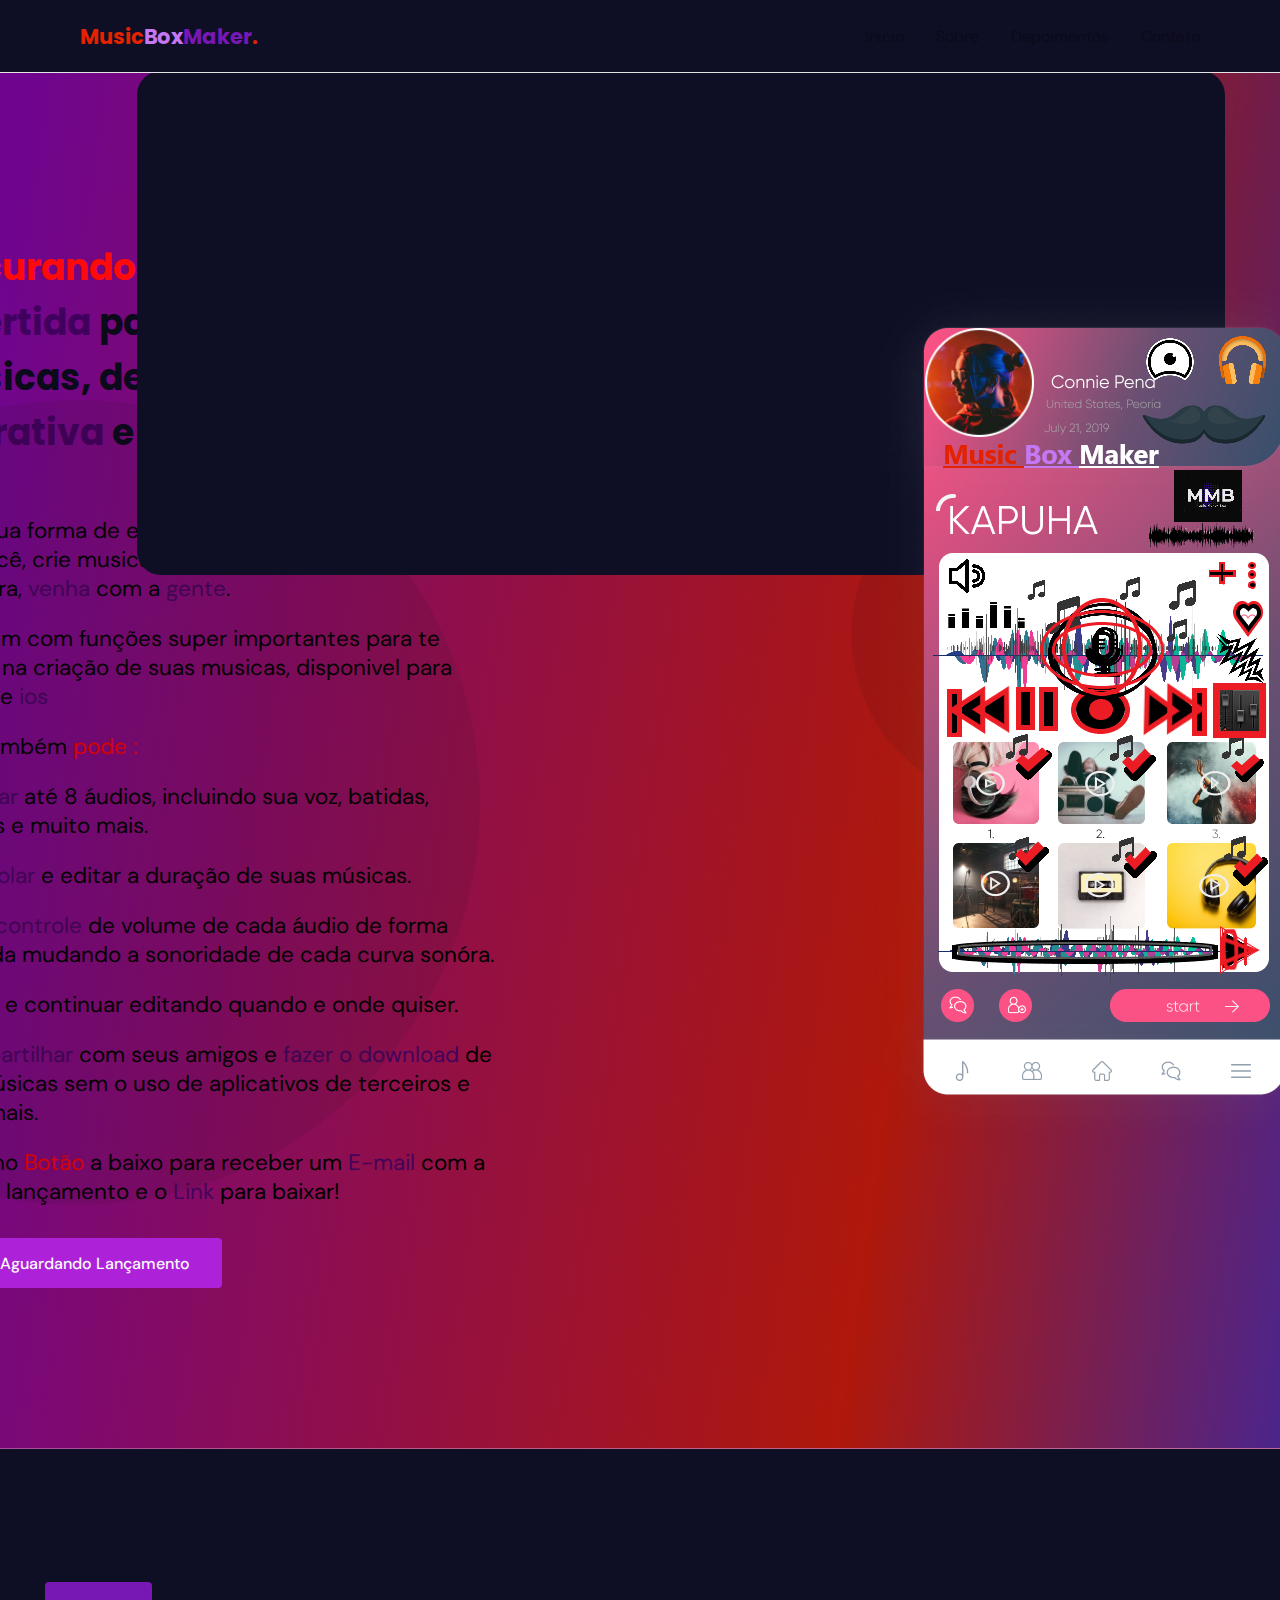
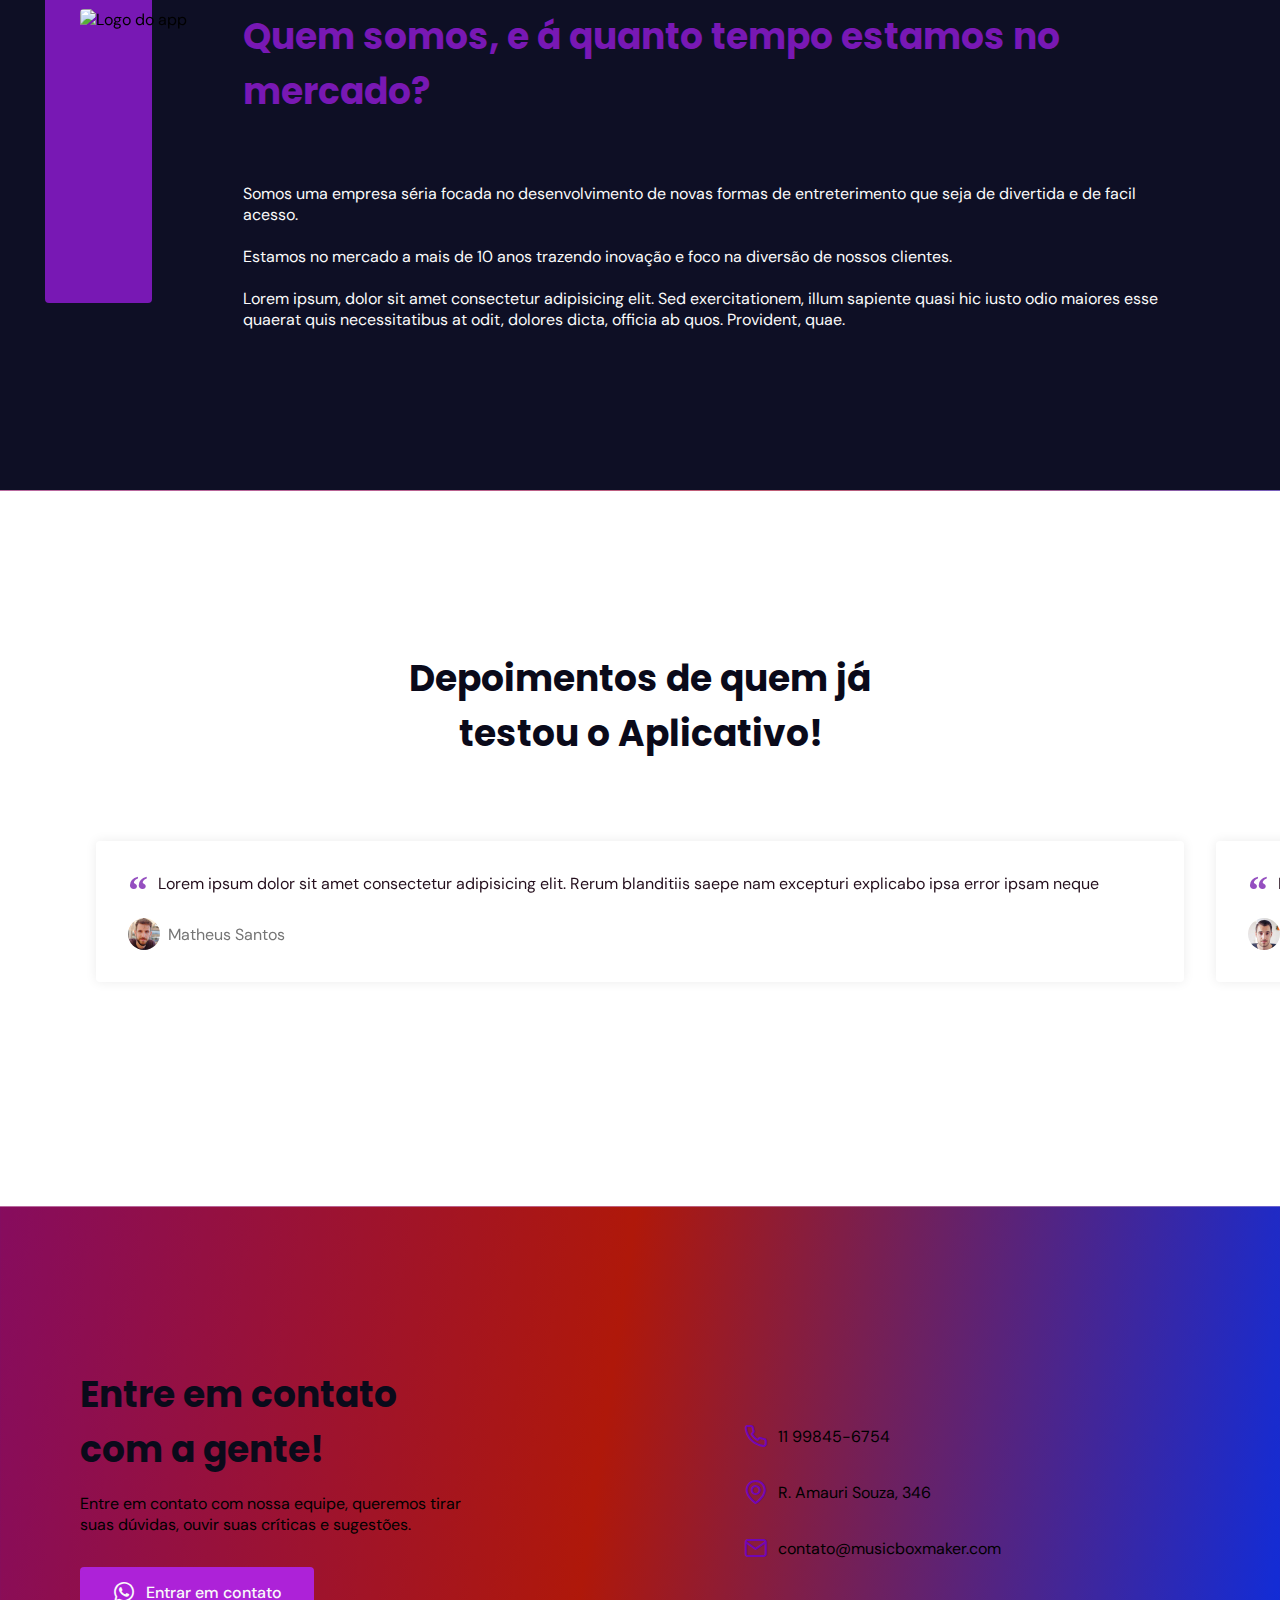
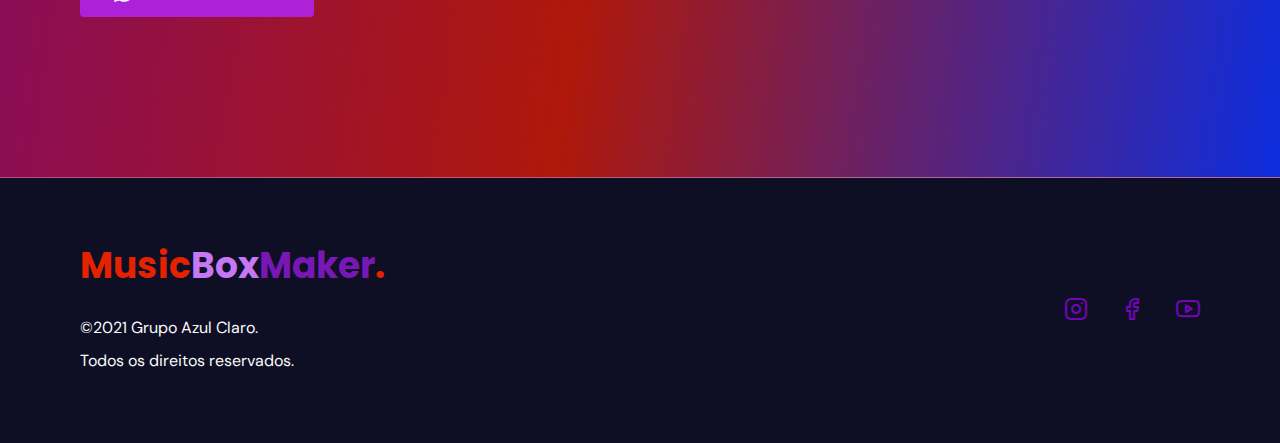
==== index.html @ badebbf8 "Update and rename trabalho.html to index.html" ====
<!DOCTYPE html>
<html lang="pt-BR">
  <head>
    <!-- Page info -->
    <meta charset="UTF-8" />
    <meta name="viewport" content="width=device-width, initial-scale=1.0" />
    <title>Trabalho de Gestão de Projetos</title>

    <!-- Icones -->
    <link rel="stylesheet" href="assets/fonts/style.css" />

    <!-- Swiper -->
    <link
      rel="stylesheet"
      href="https://unpkg.com/swiper/swiper-bundle.min.css"
    />

    <!-- Styles -->
    <link rel="stylesheet" href="trabalho.css" />

    <!-- Fonts -->
    <link rel="preconnect" href="https://fonts.gstatic.com" />
    <link
      href="https://fonts.googleapis.com/css2?family=DM+Sans:wght@400;500;700&family=Poppins:wght@400;500;700&display=swap"
      rel="stylesheet"
    />
  </head>
  <body>
    <header id="header">
      <nav class="container">
        <a class="logo" href="#"
          >Music<span1>Box</span1><span2>Maker</span2>.</a
        >
        <!-- Menu -->
        <div class="menu">
          <ul class="grid">
            <li>
              <a class="title" href="#home">Início</a>
            </li>
            <li>
              <a class="title" href="#about">Sobre</a>
            </li>
            <li>
              <a class="title" href="#testimonials">Depoimentos</a>
            </li>
            <li>
              <a class="title" href="#contact">Contato</a>
            </li>
          </ul>
        </div>
        <!-- /menu -->
        <div class="toggle icon-menu"></div>
        <div class="toggle icon-close"></div>
      </nav>
    </header>

    <div class="ball top"></div>
    <div class="ball top2"></div>
    <div class="ball top3"></div>
    <div class="ball bottom"></div>
    <div class="ball bottom2"></div>
    <div class="ball bottom3"></div>
  </div>

    <main>
      <!-- Home -->
      <section class="section" id="home">
        <div class="container grid">
          <div class="image">
            <img src="assets/fonts/App 2.png" alt="" />
          </div>
          <div class="text">
            <h2 class="title">
              <span>Procurando</span> uma <span1>Forma</span1> mais <span1>Divertida</span1> para você criar suas músicas, de maneira <span1>Interativa</span1> e sem <span>complicação</span><span1>?</span1>
            </h2>
            <p>
              <span>Mude</span> sua forma de entender a música, deixa ela falar com você,
              crie musicas á sua maneira, personalize,se descubra, <span1>venha</span1> com a
              <span1>gente</span1>.
            </p>
            <br />
            <p>
             <span1>MMB</span1> vem com funções super importantes para te facilitar na criação de suas musicas, disponivel para <span1>Andoid</span1> e <span1>ios</span1>
            </p>
            <br />
            <p>
              <span>Você</span> também <span>pode :</span>
            </p>
            <br>
            <p>
              <span1>- Colocar</span1> até 8 áudios, incluindo sua voz, batidas, musicas e muito mais.
            </p>
            <br>
            <p>
              <span1>- Controlar</span1>  e editar a duração de suas músicas.
            </p>
            <br>
            <p>
              <span1>- Ter o controle</span1> de volume de cada áudio de forma separada mudando a sonoridade de cada curva sonóra.
            </p>
            <br>
            <p>
              <span1>- Salvar</span1> e continuar editando quando e onde quiser.
            </p>
            <br>
            <p>
              <span1>- Compartilhar</span1> com seus amigos e <span1>fazer o download</span1> de suas músicas sem o uso de aplicativos de terceiros e muito mais.
            </p>
            <br>
            <p>
              Clique no <span>Botão</span> a baixo para receber um <span1>E-mail</span1> com a data de lançamento e o <span1>Link</span1> para baixar!
            </p>
            <a class="button" href="#">Aguardando Lançamento</a>
          </div>
        </div>
      </section>

      <div class="divider-1"></div>

      <!-- About -->
      <section class="section" id="about">
        <div class="container grid">
          <div class="image">
            <img
              src="https://media.discordapp.net/attachments/875173749522071585/898003511164424243/unknown.png"
              alt="Logo do app"
            />
          </div>
          <div class="text">
            <h2 class="title">
              Quem somos, e á quanto tempo estamos no mercado?
            </h2>
            <p>
              Somos uma empresa séria focada no desenvolvimento de novas formas
              de entreterimento que seja de divertida e de facil acesso.
            </p>
            <br />
            <p>
              Estamos no mercado a mais de 10 anos trazendo inovação e foco na
              diversão de nossos clientes.
            </p>
            <br />
            <p>
              Lorem ipsum, dolor sit amet consectetur adipisicing elit. Sed
              exercitationem, illum sapiente quasi hic iusto odio maiores esse
              quaerat quis necessitatibus at odit, dolores dicta, officia ab
              quos. Provident, quae.
            </p>
          </div>
        </div>
      </section>

      <div class="divider-2"></div>

      <!-- Testimonials -->
      <section class="section" id="testimonials">
        <div class="container">
          <header>
            <h2 class="title">Depoimentos de quem já testou o Aplicativo!</h2>
          </header>
          <div class="testimonials swiper-container">
            <div class="swiper-wrapper">
              <div class="testimonial swiper-slide">
                <blockquote>
                  <p>
                    <span>&ldquo;</span>
                    Lorem ipsum dolor sit amet consectetur adipisicing elit.
                    Rerum blanditiis saepe nam excepturi explicabo ipsa error
                    ipsam neque
                  </p>
                  <cite>
                    <img
                      src="assets/fotos/32.jpg"
                      alt="Foto de Matheus Santos"
                    />
                    Matheus Santos
                  </cite>
                </blockquote>
              </div>

              <div class="testimonial swiper-slide">
                <blockquote>
                  <p>
                    <span>&ldquo;</span>
                    Lorem ipsum dolor sit amet consectetur adipisicing elit.
                    Rerum blanditiis saepe nam excepturi explicabo ipsa error
                    ipsam neque
                  </p>
                  <cite>
                    <img src="assets/fotos/46.jpg" alt="Foto de Gabriel Dias" />
                    Gabriel Dias
                  </cite>
                </blockquote>
              </div>

              <div class="testimonial swiper-slide">
                <blockquote>
                  <p>
                    <span>&ldquo;</span>
                    Lorem ipsum dolor sit amet consectetur adipisicing elit.
                    Rerum blanditiis saepe nam excepturi explicabo ipsa error
                    ipsam neque
                  </p>
                  <cite>
                    <img src="assets/fotos/47.jpg" alt="Fotos de Danilo Reis" />
                    Danilo Reis
                  </cite>
                </blockquote>
              </div>
            </div>

            <!-- If we need pagination -->
            <div class="swiper-pagination"></div>
          </div>
        </div>
      </section>

      <div class="divider-2"></div>

      <!-- Contact -->
      <section class="section" id="contact">
        <div class="container grid">
          <div class="text">
            <h2 class="title">Entre em contato com a gente!</h2>
            <p>
              Entre em contato com nossa equipe, queremos tirar suas dúvidas,
              ouvir suas críticas e sugestões.
            </p>
            <a
              href="https://api.whatsapp.com/send?phone=+5518997202788&text=Oi! Gostaria de agendar um horário"
              class="button"
              target="_blank"
              ><i class="icon-whatsapp"></i> Entrar em contato</a
            >
          </div>

          <div class="links">
            <ul class="grid">
              <li><i class="icon-phone"></i> 11 99845-6754</li>
              <li><i class="icon-map-pin"></i> R. Amauri Souza, 346</li>
              <li><i class="icon-mail"></i> contato@musicboxmaker.com</li>
            </ul>
          </div>
        </div>
      </section>

      <div class="divider-1"></div>
    </main>

    <footer class="section">
      <div class="container grid">
        <div class="brand">
          <a class="logo logo-alt" href="#home"
            >Music<span1>Box</span1><span2>Maker</span2>.</a
          >
          <p>©2021 Grupo Azul Claro.</p>
          <p>Todos os direitos reservados.</p>
        </div>

        <div class="social grid">
          <a href="https://www.instagram.com/" target="_blank">
            <i class="icon-instagram"></i
          ></a>
          <a href="https://www.facebook.com/" target="_blank">
            <i class="icon-facebook"></i
          ></a>
          <a href="https://www.youtube.com/" target="_blank">
            <i class="icon-youtube"></i
          ></a>
        </div>
      </div>
    </footer>

    <a href="#home" class="back-to-top"><i class="icon-arrow-up"></i></a>

    <!-- swiper -->
    <script src="https://unpkg.com/swiper/swiper-bundle.min.js"></script>

    <!-- scrollreveal -->
    <script src="https://unpkg.com/scrollreveal"></script>

    <!-- main.js -->
    <script src="Trabalho.js"></script>
  </body>
</html>
---- assets/fonts/style.css ----
@font-face {
  font-family: 'icomoon';
  src:  url('fonts/icomoon.eot?vxvrhn');
  src:  url('fonts/icomoon.eot?vxvrhn#iefix') format('embedded-opentype'),
    url('fonts/icomoon.ttf?vxvrhn') format('truetype'),
    url('fonts/icomoon.woff?vxvrhn') format('woff'),
    url('fonts/icomoon.svg?vxvrhn#icomoon') format('svg');
  font-weight: normal;
  font-style: normal;
  font-display: block;
}

[class^="icon-"], [class*=" icon-"] {
  /* use !important to prevent issues with browser extensions that change fonts */
  font-family: 'icomoon' !important;
  speak: never;
  font-style: normal;
  font-weight: normal;
  font-variant: normal;
  text-transform: none;
  line-height: 1;

  /* Better Font Rendering =========== */
  -webkit-font-smoothing: antialiased;
  -moz-osx-font-smoothing: grayscale;
}

.icon-facebook1:before {
  content: "\e91a";
}
.icon-facebook2:before {
  content: "\e91b";
}
.icon-man-hair:before {
  content: "\e915";
}
.icon-man-hair2:before {
  content: "\e916";
}
.icon-man-hair3:before {
  content: "\e917";
}
.icon-penteado:before {
  content: "\e918";
}
.icon-bigode:before {
  content: "\e900";
}
.icon-pente:before {
  content: "\e901";
}
.icon-navalha:before {
  content: "\e902";
}
.icon-barbeador:before {
  content: "\e903";
}
.icon-secador-de-cabelo:before {
  content: "\e904";
}
.icon-cadeira:before {
  content: "\e905";
}
.icon-penteado1:before {
  content: "\e906";
}
.icon-creme-_1:before {
  content: "\e907";
}
.icon-creme1:before {
  content: "\e908";
}
.icon-arrow-up:before {
  content: "\e919";
}
.icon-phone:before {
  content: "\e909";
}
.icon-close:before {
  content: "\e90a";
}
.icon-cosmetic:before {
  content: "\e90b";
}
.icon-facebook:before {
  content: "\e90c";
}
.icon-instagram:before {
  content: "\e90d";
}
.icon-mail:before {
  content: "\e90e";
}
.icon-map-pin:before {
  content: "\e90f";
}
.icon-menu:before {
  content: "\e910";
}
.icon-trim:before {
  content: "\e911";
}
.icon-whatsapp:before {
  content: "\e912";
}
.icon-woman-hair:before {
  content: "\e913";
}
.icon-youtube:before {
  content: "\e914";
}
---- trabalho.css ----
/*=== RESET ===*/
* {
  margin: 0;
  padding: 0;
  box-sizing: border-box;
}

ul {
  list-style: none;
}

a {
  text-decoration: none;
}

img {
  width: 100%;
  height: auto;
}

/*=== VARIABLES ===*/
:root {
  --header-height: 4.5rem;

  /* colors */
  --hue: 320;
  /* HSL color mode */
  --base-color: hsl(var(--hue) 36% 57%);
  --base-color-second: hsl(var(--hue) 65% 88%);
  --base-color-alt: hsl(var(--hue) 57% 53%);
  --title-color: hsl(var(--hue) 41% 10%);
  --text-color: hsl(0 0% 46%);
  --text-color-light: hsl(0 0% 98%);
  --body-color: hsl(0 0% 98%);
  --base-color-nex: rgb(198, 119, 243);
  --base-color-new: rgb(149, 79, 192);
  --base-color-new2: rgb(138, 59, 187);
  --base-color-coffe: rgb(113, 6, 180);
  --base-color-coffe2: rgb(120, 24, 180);

  /*=== Fonts ===*/
  --title-font-size: 1.875rem;
  --subtitle-font-size: 1rem;

  --title-font: 'Poppins', sans-serif;
  --body-font: 'DM Sans', sans-serif;
}

/*=== BASE ===*/
html {
  scroll-behavior: smooth;
}

body {
  font: 400 1rem var(--body-font);
  background: linear-gradient(
      278.31deg,
      #042ee9 0.03%,
      #af180a 42.25%,
      #6f058f 97.82%
    ),
    linear-gradient(0deg, #ffffff, #ffffff);
  -webkit-font-smoothing: antialiased;
}

.title {
  font: 700 var(--title-font-size) var(--title-font);
  color: rgb(10, 10, 26);
  -webkit-font-smoothing: auto;
}

.button {
  background-color: rgb(173, 34, 216);
  color: var(--text-color-light);
  height: 3.5rem;
  display: inline-flex;

  align-items: center;
  padding: 0 2rem;
  border-radius: 0.25rem;
  font: 500 1rem var(--body-font);
  transition: background 0.3s;
}

.button:hover {
  background: var(--base-color-nex);
}

.divider-1 {
  height: 1px;
  background: linear-gradient(
    270deg,
    hsla(var(--hue), 36%, 57%, 1),
    hsla(var(--hue), 65%, 88%, 0.34)
  );
}

.divider-2 {
  height: 1px;
  background: linear-gradient(
    270deg,
    hsla(var(--hue), 65%, 88%, 0.34),
    hsla(var(--hue), 36%, 57%, 1)
  );
}

/*=== LAYOUT ===*/
.container {
  margin-left: 1.5rem;
  margin-right: 1.5rem;
}

.grid {
  display: grid;
  gap: 2rem;
}

.section {
  padding: calc(5rem + var(--header-height)) 0;
}

.section .title {
  margin-bottom: 1rem;
}

.section .subtitle {
  font-size: var(--subtitle-font-size);
}

.section header {
  margin-bottom: 4rem;
}

.section header strong {
  color: var(--base-color);
}

#header {
  border-bottom: 1px solid #e4e4e4;
  margin-bottom: 2rem;
  display: flex;

  position: fixed;
  top: 0;
  left: 0;
  z-index: 100;
  background-color: rgb(14, 15, 37);
  width: 100%;
}

#header.scroll {
  background: rgb(14, 15, 37);
  color: var(--text-color-light);
  box-shadow: 0px 1px 12px rgba(0, 0, 0, 0.45);
}

#header.scroll .title {
  color: rgb(235, 228, 240);
}

#header.scroll a:hover {
  color: var(--base-color-coffe2);
}

#header.scroll .active {
  color: var(--base-color-coffe2);
}

#header.scroll .logo span2 {
  color: white;
}

#header.scroll .icon-menu {
  color: white;
}

/*=== LOGO ===*/
.logo {
  font: 700 1.31rem var(--title-font);
  color: rgb(228, 34, 0);
}

.logo span1 {
  color: var(--base-color-nex);
}

.logo span2 {
  color: var(--base-color-coffe2);
}

.logo-alt span2 {
  color: var(--base-color-coffe2);
}

/*=== NAVIGATION ===*/
nav {
  height: var(--header-height);
  display: flex;
  align-items: center;
  justify-content: space-between;
  width: 100%;
}

nav ul li {
  text-align: center;
}

nav ul li a {
  transition: color 0.2s;
  position: relative;
}

nav ul li a:hover,
nav ul li a.active {
  color: var(--base-color-coffe2);
}

nav ul li a::after {
  content: '';
  width: 0%;
  height: 2px;
  background: var(--base-color-coffe2);

  position: absolute;
  left: 0;
  bottom: -1.5rem;

  transition: width 0.2s;
}

nav ul li a:hover::after,
nav ul li a.active::after {
  width: 100%;
}

nav .menu {
  opacity: 0;
  visibility: hidden;
  top: -20rem;
  transition: 0.2s;
}

nav .menu ul {
  display: none;
}

/*=== MOSTRAR MENU ==*/
nav.show .menu {
  opacity: 1;
  visibility: visible;

  background: var(--body-color);

  height: 100vh;
  width: 100vw;

  position: fixed;
  top: 0;
  left: 0;

  display: grid;
  place-content: center;
}

nav.show .menu ul {
  display: grid;
}

nav.show ul.grid {
  gap: 4rem;
}

/*=== Toggle menu ===*/
.toggle {
  color: var(--base-color-coffe2);
  font-size: 1.5rem;
  cursor: pointer;
}

nav .icon-close {
  visibility: hidden;
  opacity: 0;

  position: absolute;
  top: -1.5rem;
  right: 1.5rem;

  transition: 0.2s;
}

nav.show div.icon-close {
  visibility: visible;
  opacity: 1;
  top: 1.5rem;
}

/*=== HOME ===*/

#home .container {
  margin: 0;
}

#home .image {
  top: -14%;
  text-align: center;

  border-radius: 1.5rem;
}

#home .image::before {
  content: '';
  width: 100%;
  height: 74%;
  width: 85%;
  background: rgb(14, 15, 37);
  position: absolute;
  top: -2.8%;
  left: 10.7%;
  z-index: 0;
}

#home .image img {
  width: 100%;
  position: relative;
  right: 2.93rem;
  margin-bottom: 3rem;
}

#home .image img,
#home .image::before {
  border-radius: 1.5rem;

  margin-top: 6rem;
}

#home .title {
  margin-top: -5rem;
  margin-bottom: 4rem;
  text-align: left;
}

#home .text {
  font-size: 1.4rem;
  margin-left: 1.5rem;
  margin-right: 1.5rem;
}

#home .text h1 {
  margin-bottom: 3rem;
}

#home .text p {
  color: black;
  text-align: left;

  margin-top: -0.5rem;
}

#home a {
  margin-top: 2rem;
  text-align: center;
}

#home .text span {
  color: rgb(230, 0, 0);
}

#home .text p span1 {
  color: rgb(66, 4, 90);
}

#home .title span {
  color: rgb(255, 10, 10);
}

#home .title span1 {
  color: #40005d;
}

/*=== ABOUT ===*/
#about {
  background: rgb(14, 15, 37);
}

#about .container {
  margin: 0;
}

#about .image {
  position: relative;
}

#about .image::before {
  content: '';
  height: 100%;
  width: 100%;
  background: var(--base-color-coffe2);
  position: absolute;
  top: -8.3%;
  left: -33%;
  z-index: 0;
}

#about .image img {
  position: relative;
}

#about .image img,
#about .image::before {
  border-radius: 0.25rem;
}

#about .title {
  color: var(--base-color-coffe2);
  margin-bottom: 4rem;
}

#about .text {
  margin-left: 1.5rem;
  margin-right: 1.5rem;
  color: var(--text-color-light);
}

/*=== TESTIMONIALS ===*/
#testimonials {
  background: white;
}

#testimonials .container {
  margin-left: 0;
  margin-right: 0;
}

#testimonials header {
  margin-left: 1.5rem;
  margin-right: 1.5rem;
  margin-bottom: 0;
}

#testimonials blockquote {
  padding: 2rem;
  box-shadow: 0px 0px 12px rgba(0, 0, 0, 0.08);
  border-radius: 0.25rem;
}

#testimonials blockquote p {
  position: relative;
  text-indent: 1.875rem;
  margin-bottom: 1.5rem;
  color: var(--title-color);
}

#testimonials blockquote p span {
  font: 700 2.5rem serif;
  position: absolute;
  top: -0.375rem;
  left: -1.875rem;
  color: var(--base-color-new);
}

#testimonials cite {
  color: var(--text-color);
  display: flex;
  align-items: center;
  font-style: normal;
}

#testimonials cite img {
  width: 2rem;
  height: 2rem;
  object-fit: cover;
  clip-path: circle();
  margin-right: 0.5rem;
}

/*=== Create ball ===*/
.ball {
  width: 21.2rem;
  height: 21.2rem;
  background: var(--title-color);
  clip-path: circle();
  opacity: 0.1;

  position: fixed;
}

.ball.top {
  top: -40rem;
  width: 63.3rem;
  right: -35rem;
  height: 63.3rem;
}

.ball.top2 {
  top: -20rem;
  width: 63.3rem;
  right: 120rem;
  height: 63.3rem;
}

.ball.top3 {
  top: 25rem;
  width: 50.3rem;
  right: 50rem;
  height: 50.3rem;
}

.ball.bottom {
  bottom: 6rem;
  right: 5.6rem;
}

.ball.bottom2 {
  bottom: -15rem;
  right: 130.6rem;
}

.ball.bottom3 {
  bottom: 45rem;
  right: 80.6rem;
}

/*=== SWIPER ===*/
.swiper-slide {
  height: auto;
  padding: 4rem 1rem;
}

.swiper-pagination-bullet {
  width: 0.75rem;
  height: 0.75rem;
}

.swiper-pagination-bullet-active {
  background: var(--base-color);
}

/*====  CONTACT ============================ */
#contact .grid {
  gap: 4rem;
}

#contact .text p {
  margin-bottom: 2rem;
}

#contact .button i,
#contact ul li i {
  font-size: 1.5rem;
  margin-right: 0.625rem;
}

#contact ul.grid {
  gap: 2rem;
}

#contact ul li {
  display: flex;
  align-items: center;
}

#contact ul li i {
  color: var(--base-color-coffe);
}

/*====  FOOTER ============================ */
footer {
  background: rgb(14, 15, 37);
}

footer.section {
  padding: 4rem 0;
}

footer .logo {
  display: inline-block;
  margin-bottom: 1.5rem;
}

footer .brand p {
  color: var(--text-color-light);
  margin-bottom: 0.75rem;
}

footer i {
  font-size: 1.5rem;
  color: var(--base-color-coffe);
}

footer .social {
  grid-auto-flow: column;
  width: fit-content;
}

footer .social a {
  transition: 0.3s;
  display: inline-block;
}

footer .social a:hover {
  transform: translateY(-10px);
}

/*=== Back to Top ===*/
.back-to-top {
  background: var(--base-color-new);
  color: rgb(14, 15, 37);

  position: fixed;
  right: 1rem;
  bottom: 1rem;

  padding: 0.4rem;
  clip-path: circle();

  font-size: 1.5rem;
  line-height: 0;

  visibility: hidden;
  opacity: 0;

  transition: 0.3s;
  transform: translateY(100%);
}

.back-to-top.show {
  visibility: visible;
  opacity: 1;
  transform: translateY(0);
}

/*========= MEDIA QUERIES =========*/
/* extra large devices: 1200 > */
@media (min-width: 1200px) {
  /* reusable classes */
  .container {
    max-width: 1120px;
    margin-left: auto;
    margin-right: auto;
  }

  .section {
    padding: 10rem 0;
  }

  .section header,
  #testimonials header {
    max-width: 32rem;
    text-align: center;
    margin-left: auto;
    margin-right: auto;
  }

  .button {
    height: 3.125rem;
  }

  /* navigation */
  nav .menu {
    opacity: 1;
    visibility: visible;
    top: 0;
  }

  nav .menu ul {
    display: flex;
    gap: 2rem;
  }

  nav .menu ul li a.title {
    font: 400 1rem var(--body-font);
    -webkit-font-smoothing: antialiased;
  }

  nav .menu ul li a.title.active {
    font-weight: bold;
    -webkit-font-smoothing: auto;
  }

  nav .icon-menu {
    display: none;
  }

  /* layout */

  /* home */
  #home .container {
    grid-auto-flow: column;
    justify-content: space-between;
    margin: 0 auto;
  }

  #home .image {
    order: 1;
    grid-auto-flow: column;
    margin: -12rem;
    margin-top: 1rem;
  }

  #home .image::before {
    content: '';
    width: 100%;
    height: 56%;
    width: 85%;
    background: rgb(14, 15, 37);
    position: absolute;
    top: -2.8%;
    left: 10.7%;
    z-index: 0;
  }

  #home .text {
    order: 0;
    max-width: 36rem;
    margin-left: -10rem;
    margin-top: 10rem;
  }

  #home a {
    margin-left: 3rem;
  }

  /* about */
  #about .container {
    margin: 0 auto;
    grid-auto-flow: column;
  }

  /* services */
  .cards {
    grid-template-columns: 1fr 1fr 1fr;
  }

  .card {
    padding-left: 3rem;
    padding-right: 3rem;
  }

  /* testimonials */
  #testimonials .container {
    margin-left: auto;
    margin-right: auto;
  }

  /* contact */
  #contact .container {
    grid-auto-flow: column;
    align-items: center;
  }

  #contact .text {
    max-width: 25rem;
  }

  /* footer */
  footer.section {
    padding: 3.75rem 0;
  }

  footer .container {
    grid-auto-flow: column;
    align-items: center;
    justify-content: space-between;
  }

  footer .logo {
    font-size: 2.25rem;
  }
}
/* large devices: 1023 > */
@media (min-width: 1023px) {
}
/* large devices: 992 > */
@media (min-width: 992px) {
  :root {
    --title-font-size: 2.25rem;
    --subtitle-font-size: 1.125rem;
  }
}
/* medium devices: 767 > */
@media (min-width: 767px) {
}
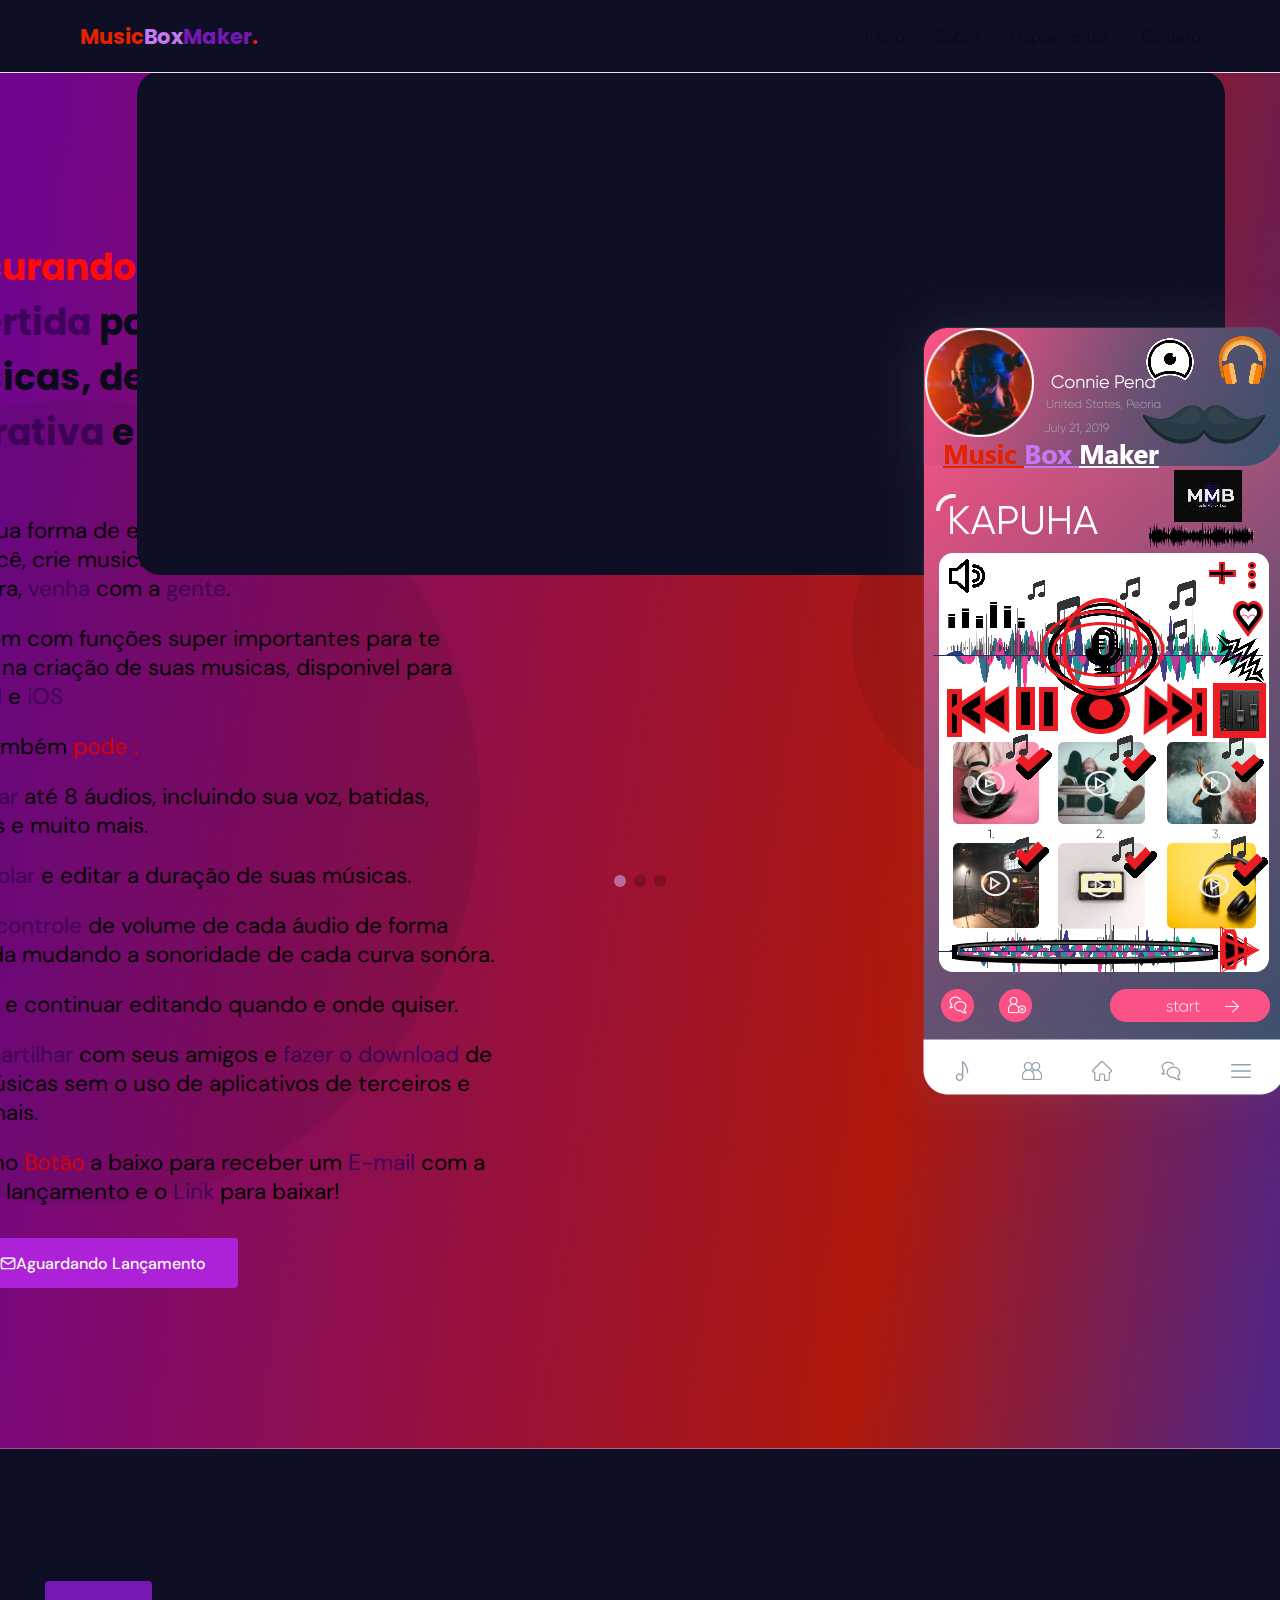
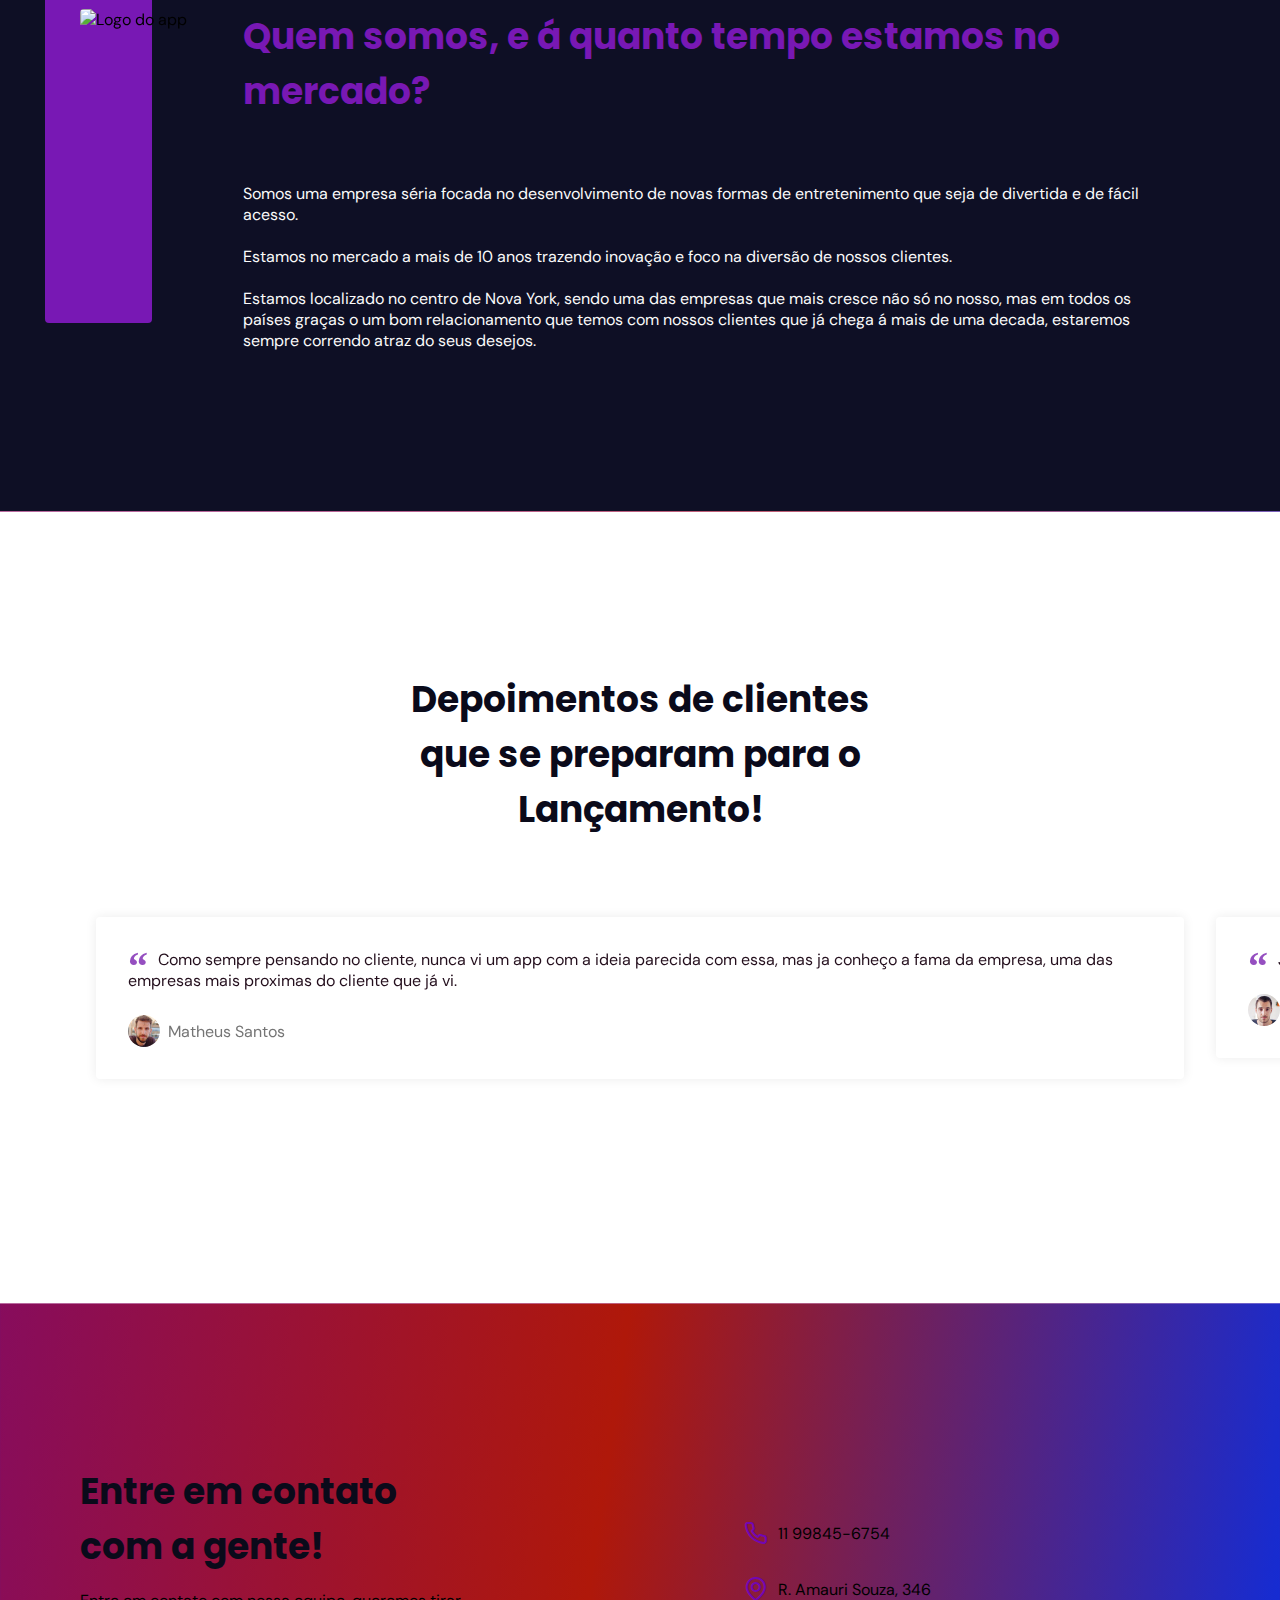
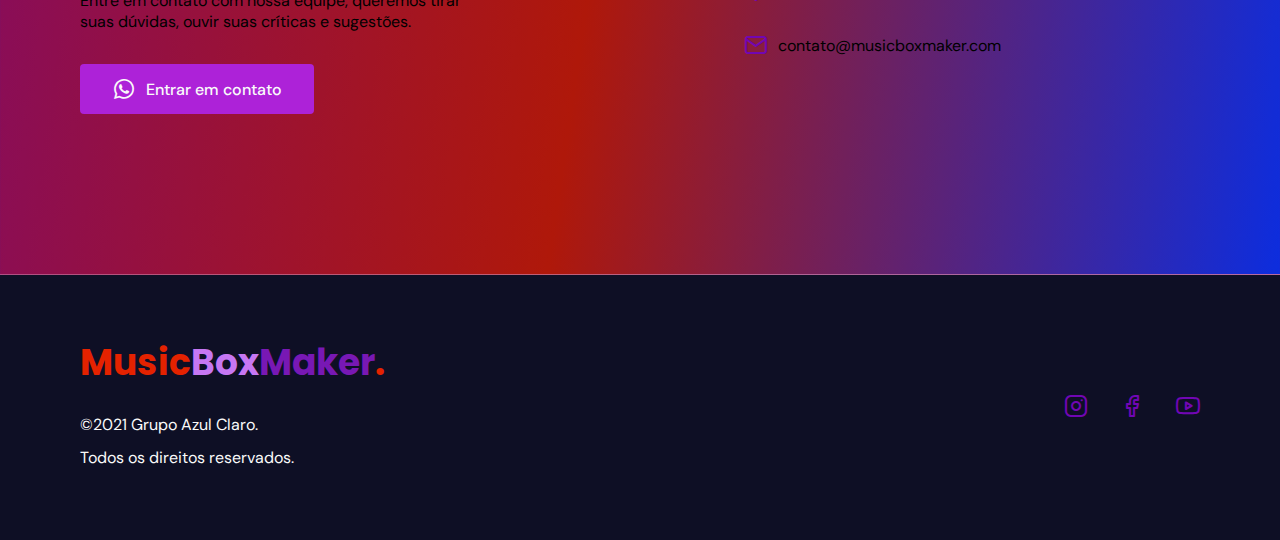
==== commit a3a3bab6: "Update index.html" ====
--- a/index.html
+++ b/index.html
@@ -80,7 +80,7 @@
             </p>
             <br />
             <p>
-             <span1>MMB</span1> vem com funções super importantes para te facilitar na criação de suas musicas, disponivel para <span1>Andoid</span1> e <span1>ios</span1>
+             <span1>MMB</span1> vem com funções super importantes para te facilitar na criação de suas musicas, disponivel para <span1>Android</span1> e <span1>iOS</span1>
             </p>
             <br />
             <p>
@@ -110,7 +110,7 @@
             <p>
               Clique no <span>Botão</span> a baixo para receber um <span1>E-mail</span1> com a data de lançamento e o <span1>Link</span1> para baixar!
             </p>
-            <a class="button" href="#">Aguardando Lançamento</a>
+            <a class="button" href="https://mail.google.com/mail/u/0/?tab=rm&ogbl#inbox/FMfcgzGlkXrTlRHpFdppXbrtdkRLjrhQ" target="_blank"><i class="icon-mail"></i>Aguardando Lançamento</a>
           </div>
         </div>
       </section>
@@ -132,7 +132,7 @@
             </h2>
             <p>
               Somos uma empresa séria focada no desenvolvimento de novas formas
-              de entreterimento que seja de divertida e de facil acesso.
+              de entretenimento que seja de divertida e de fácil acesso.
             </p>
             <br />
             <p>
@@ -141,10 +141,7 @@
             </p>
             <br />
             <p>
-              Lorem ipsum, dolor sit amet consectetur adipisicing elit. Sed
-              exercitationem, illum sapiente quasi hic iusto odio maiores esse
-              quaerat quis necessitatibus at odit, dolores dicta, officia ab
-              quos. Provident, quae.
+              Estamos localizado no centro de Nova York, sendo uma das empresas que mais cresce não só no nosso, mas em todos os países graças o um bom relacionamento que temos com nossos clientes que já chega á mais de uma decada, estaremos sempre correndo atraz do seus desejos.
             </p>
           </div>
         </div>
@@ -156,7 +153,7 @@
       <section class="section" id="testimonials">
         <div class="container">
           <header>
-            <h2 class="title">Depoimentos de quem já testou o Aplicativo!</h2>
+            <h2 class="title">Depoimentos de clientes que se preparam para o Lançamento!</h2>
           </header>
           <div class="testimonials swiper-container">
             <div class="swiper-wrapper">
@@ -164,9 +161,8 @@
                 <blockquote>
                   <p>
                     <span>&ldquo;</span>
-                    Lorem ipsum dolor sit amet consectetur adipisicing elit.
-                    Rerum blanditiis saepe nam excepturi explicabo ipsa error
-                    ipsam neque
+                    Como sempre pensando no cliente, nunca vi um app com a ideia parecida com essa, mas ja conheço a fama da empresa, uma das empresas mais proximas do cliente que já vi. 
+                  </p>
                   </p>
                   <cite>
                     <img
@@ -182,9 +178,7 @@
                 <blockquote>
                   <p>
                     <span>&ldquo;</span>
-                    Lorem ipsum dolor sit amet consectetur adipisicing elit.
-                    Rerum blanditiis saepe nam excepturi explicabo ipsa error
-                    ipsam neque
+                    Já mandei o E-mail para a caixa-postal deles agora só esperar esse grande lançamento, vocês são fera.
                   </p>
                   <cite>
                     <img src="assets/fotos/46.jpg" alt="Foto de Gabriel Dias" />
@@ -197,9 +191,7 @@
                 <blockquote>
                   <p>
                     <span>&ldquo;</span>
-                    Lorem ipsum dolor sit amet consectetur adipisicing elit.
-                    Rerum blanditiis saepe nam excepturi explicabo ipsa error
-                    ipsam neque
+                    Estou muito ancioso para o novo lançamento deles, uma turma nota 10, sempre acompanho novidades.  
                   </p>
                   <cite>
                     <img src="assets/fotos/47.jpg" alt="Fotos de Danilo Reis" />
@@ -280,6 +272,6 @@
     <script src="https://unpkg.com/scrollreveal"></script>
 
     <!-- main.js -->
-    <script src="Trabalho.js"></script>
+    <script src="trabalho.js"></script>
   </body>
 </html>
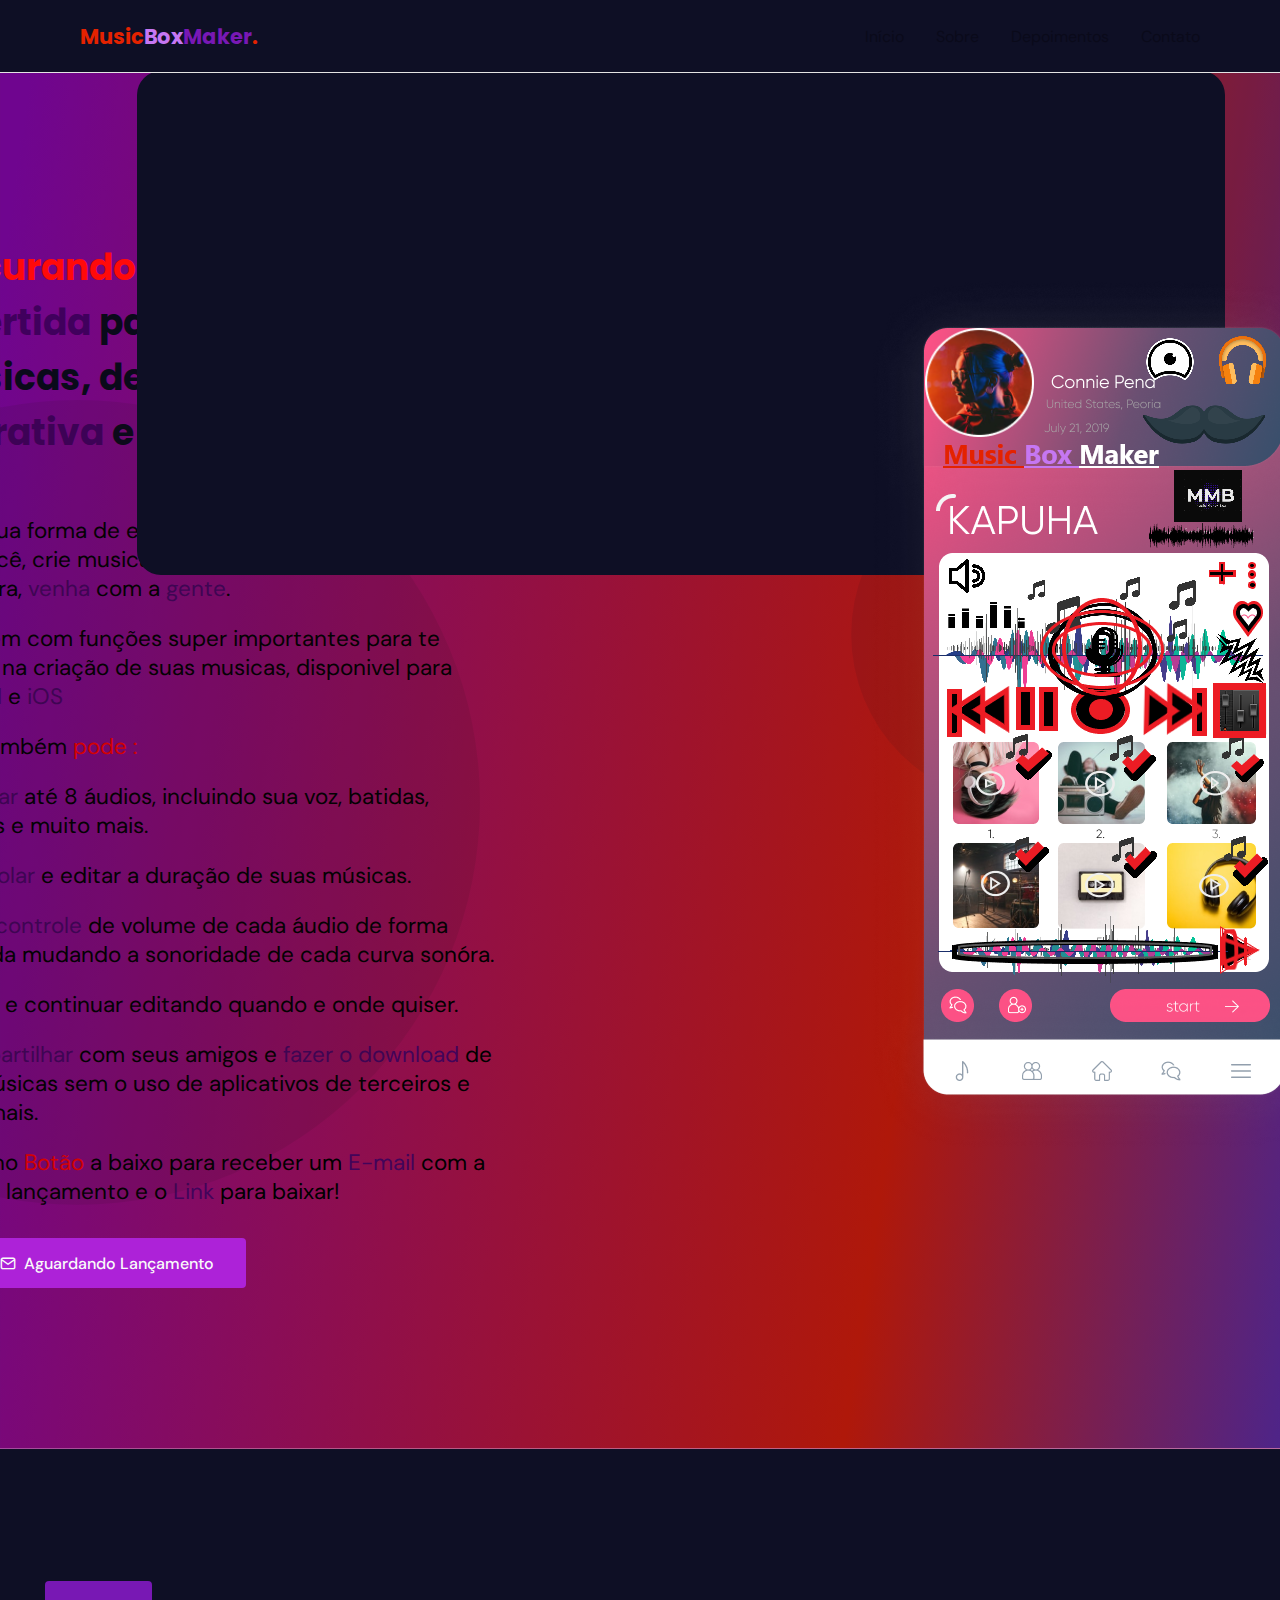
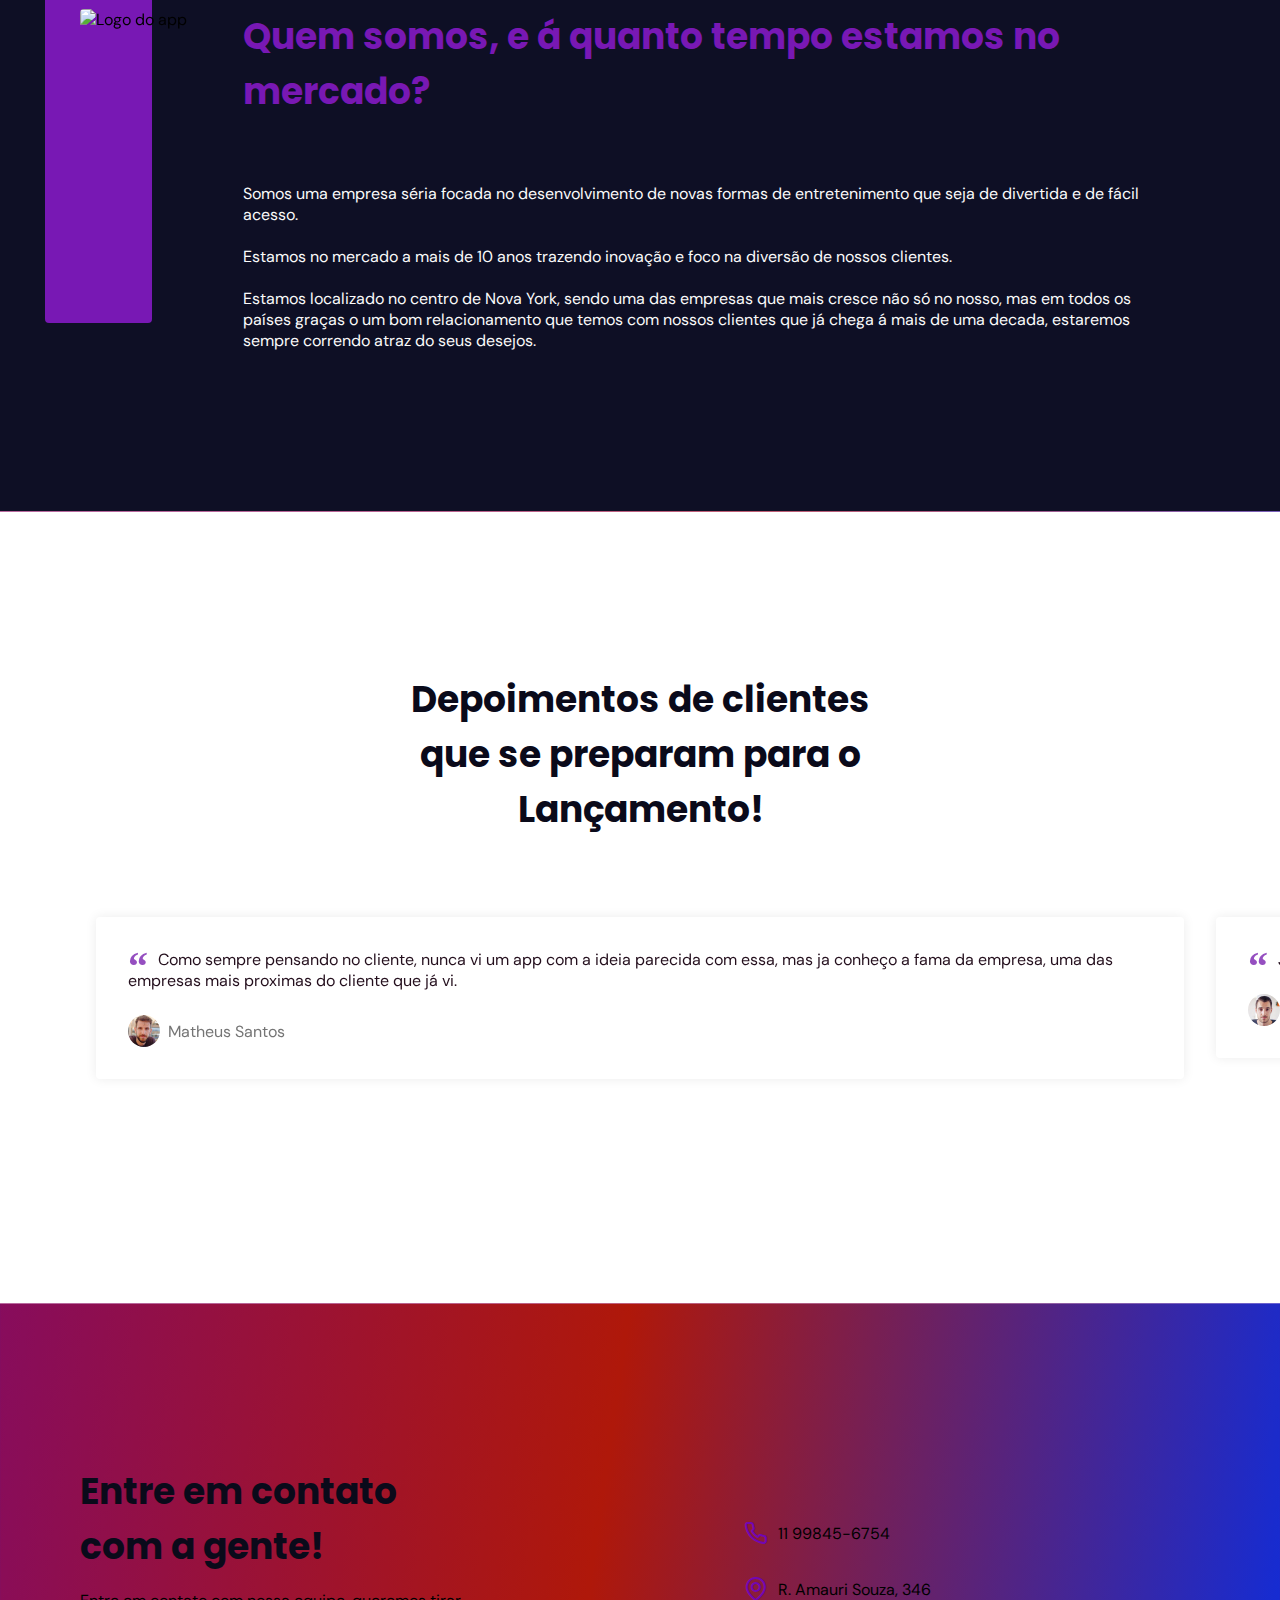
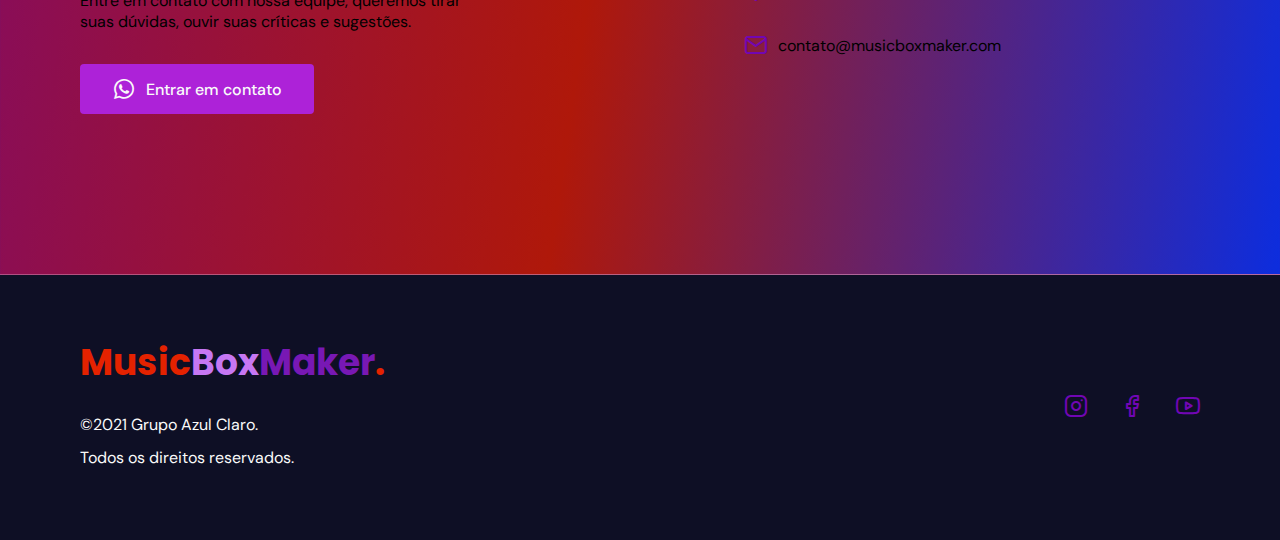
==== commit b52df0e1: "Update and rename trabalho.html to index.html" ====
--- a/index.html
+++ b/index.html
@@ -16,7 +16,7 @@
     />
 
     <!-- Styles -->
-    <link rel="stylesheet" href="trabalho.css" />
+    <link rel="stylesheet" href="style.css" />
 
     <!-- Fonts -->
     <link rel="preconnect" href="https://fonts.gstatic.com" />
@@ -272,6 +272,6 @@
     <script src="https://unpkg.com/scrollreveal"></script>
 
     <!-- main.js -->
-    <script src="trabalho.js"></script>
+    <script src="main.js"></script>
   </body>
 </html>
--- a/style.css
+++ b/style.css
@@ -0,0 +1,783 @@
+/*=== RESET ===*/
+* {
+  margin: 0;
+  padding: 0;
+  box-sizing: border-box;
+}
+
+ul {
+  list-style: none;
+}
+
+a {
+  text-decoration: none;
+}
+
+img {
+  width: 100%;
+  height: auto;
+}
+
+/*=== VARIABLES ===*/
+:root {
+  --header-height: 4.5rem;
+
+  /* colors */
+  --hue: 320;
+  /* HSL color mode */
+  --base-color: hsl(var(--hue) 36% 57%);
+  --base-color-second: hsl(var(--hue) 65% 88%);
+  --base-color-alt: hsl(var(--hue) 57% 53%);
+  --title-color: hsl(var(--hue) 41% 10%);
+  --text-color: hsl(0 0% 46%);
+  --text-color-light: hsl(0 0% 98%);
+  --body-color: hsl(0 0% 98%);
+  --base-color-nex: rgb(198, 119, 243);
+  --base-color-new: rgb(149, 79, 192);
+  --base-color-new2: rgb(138, 59, 187);
+  --base-color-coffe: rgb(113, 6, 180);
+  --base-color-coffe2: rgb(120, 24, 180);
+
+  /*=== Fonts ===*/
+  --title-font-size: 1.875rem;
+  --subtitle-font-size: 1rem;
+
+  --title-font: 'Poppins', sans-serif;
+  --body-font: 'DM Sans', sans-serif;
+}
+
+/*=== BASE ===*/
+html {
+  scroll-behavior: smooth;
+}
+
+body {
+  font: 400 1rem var(--body-font);
+  background: linear-gradient(
+      278.31deg,
+      #042ee9 0.03%,
+      #af180a 42.25%,
+      #6f058f 97.82%
+    ),
+    linear-gradient(0deg, #ffffff, #ffffff);
+  -webkit-font-smoothing: antialiased;
+}
+
+.title {
+  font: 700 var(--title-font-size) var(--title-font);
+  color: rgb(10, 10, 26);
+  -webkit-font-smoothing: auto;
+}
+
+.button {
+  background-color: rgb(173, 34, 216);
+  color: var(--text-color-light);
+  height: 3.5rem;
+  display: inline-flex;
+
+  align-items: center;
+  padding: 0 2rem;
+  border-radius: 0.25rem;
+  font: 500 1rem var(--body-font);
+  transition: background 0.3s;
+}
+
+.button:hover {
+  background: var(--base-color-nex);
+}
+
+.divider-1 {
+  height: 1px;
+  background: linear-gradient(
+    270deg,
+    hsla(var(--hue), 36%, 57%, 1),
+    hsla(var(--hue), 65%, 88%, 0.34)
+  );
+}
+
+.divider-2 {
+  height: 1px;
+  background: linear-gradient(
+    270deg,
+    hsla(var(--hue), 65%, 88%, 0.34),
+    hsla(var(--hue), 36%, 57%, 1)
+  );
+}
+
+/*=== LAYOUT ===*/
+.container {
+  margin-left: 1.5rem;
+  margin-right: 1.5rem;
+}
+
+.grid {
+  display: grid;
+  gap: 2rem;
+}
+
+.section {
+  padding: calc(5rem + var(--header-height)) 0;
+}
+
+.section .title {
+  margin-bottom: 1rem;
+}
+
+.section .subtitle {
+  font-size: var(--subtitle-font-size);
+}
+
+.section header {
+  margin-bottom: 4rem;
+}
+
+.section header strong {
+  color: var(--base-color);
+}
+
+#header {
+  border-bottom: 1px solid #e4e4e4;
+  margin-bottom: 2rem;
+  display: flex;
+
+  position: fixed;
+  top: 0;
+  left: 0;
+  z-index: 100;
+  background-color: rgb(14, 15, 37);
+  width: 100%;
+}
+
+#header.scroll {
+  background: rgb(14, 15, 37);
+  color: var(--text-color-light);
+  box-shadow: 0px 1px 12px rgba(0, 0, 0, 0.45);
+}
+
+#header.scroll .title {
+  color: rgb(235, 228, 240);
+}
+
+#header.scroll a:hover {
+  color: var(--base-color-coffe2);
+}
+
+#header.scroll .active {
+  color: var(--base-color-coffe2);
+}
+
+#header.scroll .logo span2 {
+  color: white;
+}
+
+#header.scroll .icon-menu {
+  color: white;
+}
+
+/*=== LOGO ===*/
+.logo {
+  font: 700 1.31rem var(--title-font);
+  color: rgb(228, 34, 0);
+}
+
+.logo span1 {
+  color: var(--base-color-nex);
+}
+
+.logo span2 {
+  color: var(--base-color-coffe2);
+}
+
+.logo-alt span2 {
+  color: var(--base-color-coffe2);
+}
+
+/*=== NAVIGATION ===*/
+nav {
+  height: var(--header-height);
+  display: flex;
+  align-items: center;
+  justify-content: space-between;
+  width: 100%;
+}
+
+nav ul li {
+  text-align: center;
+}
+
+nav ul li a {
+  transition: color 0.2s;
+  position: relative;
+}
+
+nav ul li a:hover,
+nav ul li a.active {
+  color: var(--base-color-coffe2);
+}
+
+nav ul li a::after {
+  content: '';
+  width: 0%;
+  height: 2px;
+  background: var(--base-color-coffe2);
+
+  position: absolute;
+  left: 0;
+  bottom: -1.5rem;
+
+  transition: width 0.2s;
+}
+
+nav ul li a:hover::after,
+nav ul li a.active::after {
+  width: 100%;
+}
+
+nav .menu {
+  opacity: 0;
+  visibility: hidden;
+  top: -20rem;
+  transition: 0.2s;
+}
+
+nav .menu ul {
+  display: none;
+}
+
+/*=== MOSTRAR MENU ==*/
+nav.show .menu {
+  opacity: 1;
+  visibility: visible;
+
+  background: var(--body-color);
+
+  height: 100vh;
+  width: 100vw;
+
+  position: fixed;
+  top: 0;
+  left: 0;
+
+  display: grid;
+  place-content: center;
+}
+
+nav.show .menu ul {
+  display: grid;
+}
+
+nav.show ul.grid {
+  gap: 4rem;
+}
+
+/*=== Toggle menu ===*/
+.toggle {
+  color: var(--base-color-coffe2);
+  font-size: 1.5rem;
+  cursor: pointer;
+}
+
+nav .icon-close {
+  visibility: hidden;
+  opacity: 0;
+
+  position: absolute;
+  top: -1.5rem;
+  right: 1.5rem;
+
+  transition: 0.2s;
+}
+
+nav.show div.icon-close {
+  visibility: visible;
+  opacity: 1;
+  top: 1.5rem;
+}
+
+/*=== HOME ===*/
+
+#home .container {
+  margin: 0;
+}
+
+#home .image {
+  top: -14%;
+  text-align: center;
+
+  border-radius: 1.5rem;
+}
+
+#home .image::before {
+  content: '';
+  width: 100%;
+  height: 74%;
+  width: 85%;
+  background: rgb(14, 15, 37);
+  position: absolute;
+  top: -2.8%;
+  left: 10.7%;
+  z-index: 0;
+}
+
+#home .image img {
+  width: 100%;
+  position: relative;
+  right: 2.93rem;
+  margin-bottom: 3rem;
+}
+
+#home .image img,
+#home .image::before {
+  border-radius: 1.5rem;
+
+  margin-top: 6rem;
+}
+
+#home .title {
+  margin-top: -5rem;
+  margin-bottom: 4rem;
+  text-align: left;
+}
+
+#home .text {
+  font-size: 1.4rem;
+  margin-left: 1.5rem;
+  margin-right: 1.5rem;
+}
+
+#home .text h1 {
+  margin-bottom: 3rem;
+}
+
+#home .text p {
+  color: black;
+  text-align: left;
+
+  margin-top: -0.5rem;
+}
+
+#home a {
+  margin-top: 2rem;
+  gap: 0.5rem;
+  text-align: center;
+}
+
+#home .text span {
+  color: rgb(230, 0, 0);
+}
+
+#home .text p span1 {
+  color: rgb(66, 4, 90);
+}
+
+#home .title span {
+  color: rgb(255, 10, 10);
+}
+
+#home .title span1 {
+  color: #40005d;
+}
+
+/*=== ABOUT ===*/
+#about {
+  background: rgb(14, 15, 37);
+}
+
+#about .container {
+  margin: 0;
+}
+
+#about .image {
+  position: relative;
+}
+
+#about .image::before {
+  content: '';
+  height: 100%;
+  width: 100%;
+  background: var(--base-color-coffe2);
+  position: absolute;
+  top: -8.3%;
+  left: -33%;
+  z-index: 0;
+}
+
+#about .image img {
+  position: relative;
+}
+
+#about .image img,
+#about .image::before {
+  border-radius: 0.25rem;
+}
+
+#about .title {
+  color: var(--base-color-coffe2);
+  margin-bottom: 4rem;
+}
+
+#about .text {
+  margin-left: 1.5rem;
+  margin-right: 1.5rem;
+  color: var(--text-color-light);
+}
+
+/*=== TESTIMONIALS ===*/
+#testimonials {
+  background: white;
+}
+
+#testimonials .container {
+  margin-left: 0;
+  margin-right: 0;
+}
+
+#testimonials header {
+  margin-left: 1.5rem;
+  margin-right: 1.5rem;
+  margin-bottom: 0;
+}
+
+#testimonials blockquote {
+  padding: 2rem;
+  box-shadow: 0px 0px 12px rgba(0, 0, 0, 0.08);
+  border-radius: 0.25rem;
+}
+
+#testimonials blockquote p {
+  position: relative;
+  text-indent: 1.875rem;
+  margin-bottom: 1.5rem;
+  color: var(--title-color);
+}
+
+#testimonials blockquote p span {
+  font: 700 2.5rem serif;
+  position: absolute;
+  top: -0.375rem;
+  left: -1.875rem;
+  color: var(--base-color-new);
+}
+
+#testimonials cite {
+  color: var(--text-color);
+  display: flex;
+  align-items: center;
+  font-style: normal;
+}
+
+#testimonials cite img {
+  width: 2rem;
+  height: 2rem;
+  object-fit: cover;
+  clip-path: circle();
+  margin-right: 0.5rem;
+}
+
+/*=== Create ball ===*/
+.ball {
+  width: 21.2rem;
+  height: 21.2rem;
+  background: var(--title-color);
+  clip-path: circle();
+  opacity: 0.1;
+
+  position: fixed;
+}
+
+.ball.top {
+  top: -40rem;
+  width: 63.3rem;
+  right: -35rem;
+  height: 63.3rem;
+}
+
+.ball.top2 {
+  top: -20rem;
+  width: 63.3rem;
+  right: 120rem;
+  height: 63.3rem;
+}
+
+.ball.top3 {
+  top: 25rem;
+  width: 50.3rem;
+  right: 50rem;
+  height: 50.3rem;
+}
+
+.ball.bottom {
+  bottom: 6rem;
+  right: 5.6rem;
+}
+
+.ball.bottom2 {
+  bottom: -15rem;
+  right: 130.6rem;
+}
+
+.ball.bottom3 {
+  bottom: 45rem;
+  right: 80.6rem;
+}
+
+/*=== SWIPER ===*/
+.swiper-slide {
+  height: auto;
+  padding: 4rem 1rem;
+}
+
+.swiper-pagination-bullet {
+  width: 0.75rem;
+  height: 0.75rem;
+}
+
+.swiper-pagination-bullet-active {
+  background: var(--base-color);
+}
+
+/*====  CONTACT ============================ */
+#contact .grid {
+  gap: 4rem;
+}
+
+#contact .text p {
+  margin-bottom: 2rem;
+}
+
+#contact .button i,
+#contact ul li i {
+  font-size: 1.5rem;
+  margin-right: 0.625rem;
+}
+
+#contact ul.grid {
+  gap: 2rem;
+}
+
+#contact ul li {
+  display: flex;
+  align-items: center;
+}
+
+#contact ul li i {
+  color: var(--base-color-coffe);
+}
+
+/*====  FOOTER ============================ */
+footer {
+  background: rgb(14, 15, 37);
+}
+
+footer.section {
+  padding: 4rem 0;
+}
+
+footer .logo {
+  display: inline-block;
+  margin-bottom: 1.5rem;
+}
+
+footer .brand p {
+  color: var(--text-color-light);
+  margin-bottom: 0.75rem;
+}
+
+footer i {
+  font-size: 1.5rem;
+  color: var(--base-color-coffe);
+}
+
+footer .social {
+  grid-auto-flow: column;
+  width: fit-content;
+}
+
+footer .social a {
+  transition: 0.3s;
+  display: inline-block;
+}
+
+footer .social a:hover {
+  transform: translateY(-10px);
+}
+
+/*=== Back to Top ===*/
+.back-to-top {
+  background: var(--base-color-new);
+  color: rgb(14, 15, 37);
+
+  position: fixed;
+  right: 1rem;
+  bottom: 1rem;
+
+  padding: 0.4rem;
+  clip-path: circle();
+
+  font-size: 1.5rem;
+  line-height: 0;
+
+  visibility: hidden;
+  opacity: 0;
+
+  transition: 0.3s;
+  transform: translateY(100%);
+}
+
+.back-to-top.show {
+  visibility: visible;
+  opacity: 1;
+  transform: translateY(0);
+}
+
+/*========= MEDIA QUERIES =========*/
+/* extra large devices: 1200 > */
+@media (min-width: 1200px) {
+  /* reusable classes */
+  .container {
+    max-width: 1120px;
+    margin-left: auto;
+    margin-right: auto;
+  }
+
+  .section {
+    padding: 10rem 0;
+  }
+
+  .section header,
+  #testimonials header {
+    max-width: 32rem;
+    text-align: center;
+    margin-left: auto;
+    margin-right: auto;
+  }
+
+  .button {
+    height: 3.125rem;
+  }
+
+  /* navigation */
+  nav .menu {
+    opacity: 1;
+    visibility: visible;
+    top: 0;
+  }
+
+  nav .menu ul {
+    display: flex;
+    gap: 2rem;
+  }
+
+  nav .menu ul li a.title {
+    font: 400 1rem var(--body-font);
+    -webkit-font-smoothing: antialiased;
+  }
+
+  nav .menu ul li a.title.active {
+    font-weight: bold;
+    -webkit-font-smoothing: auto;
+  }
+
+  nav .icon-menu {
+    display: none;
+  }
+
+  /* layout */
+
+  /* home */
+  #home .container {
+    grid-auto-flow: column;
+    justify-content: space-between;
+    margin: 0 auto;
+  }
+
+  #home .image {
+    order: 1;
+    grid-auto-flow: column;
+    margin: -12rem;
+    margin-top: 1rem;
+  }
+
+  #home .image::before {
+    content: '';
+    width: 100%;
+    height: 56%;
+    width: 85%;
+    background: rgb(14, 15, 37);
+    position: absolute;
+    top: -2.8%;
+    left: 10.7%;
+    z-index: 0;
+  }
+
+  #home .text {
+    order: 0;
+    max-width: 36rem;
+    margin-left: -10rem;
+    margin-top: 10rem;
+  }
+
+  #home a {
+    margin-left: 3rem;
+  }
+
+  /* about */
+  #about .container {
+    margin: 0 auto;
+    grid-auto-flow: column;
+  }
+
+  /* services */
+  .cards {
+    grid-template-columns: 1fr 1fr 1fr;
+  }
+
+  .card {
+    padding-left: 3rem;
+    padding-right: 3rem;
+  }
+
+  /* testimonials */
+  #testimonials .container {
+    margin-left: auto;
+    margin-right: auto;
+  }
+
+  /* contact */
+  #contact .container {
+    grid-auto-flow: column;
+    align-items: center;
+  }
+
+  #contact .text {
+    max-width: 25rem;
+  }
+
+  /* footer */
+  footer.section {
+    padding: 3.75rem 0;
+  }
+
+  footer .container {
+    grid-auto-flow: column;
+    align-items: center;
+    justify-content: space-between;
+  }
+
+  footer .logo {
+    font-size: 2.25rem;
+  }
+}
+/* large devices: 1023 > */
+@media (min-width: 1023px) {
+}
+/* large devices: 992 > */
+@media (min-width: 992px) {
+  :root {
+    --title-font-size: 2.25rem;
+    --subtitle-font-size: 1.125rem;
+  }
+}
+/* medium devices: 767 > */
+@media (min-width: 767px) {
+}
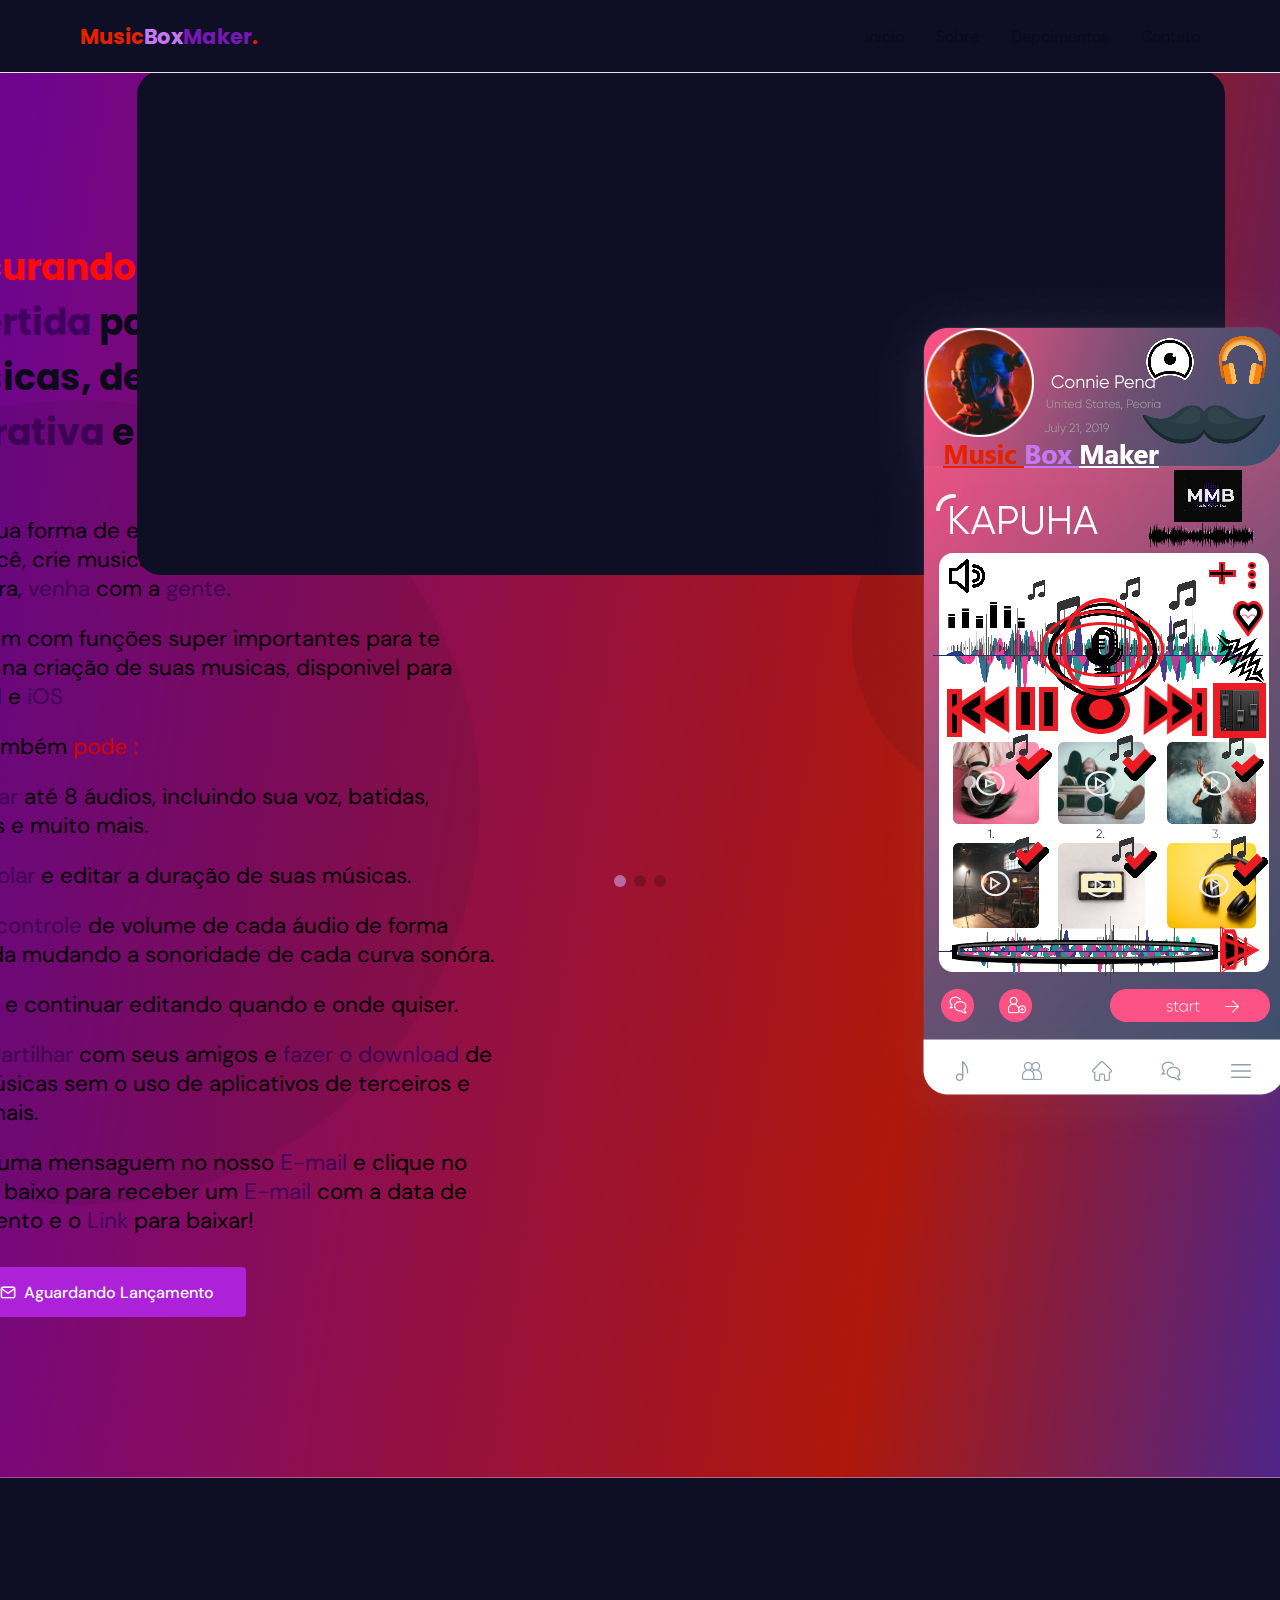
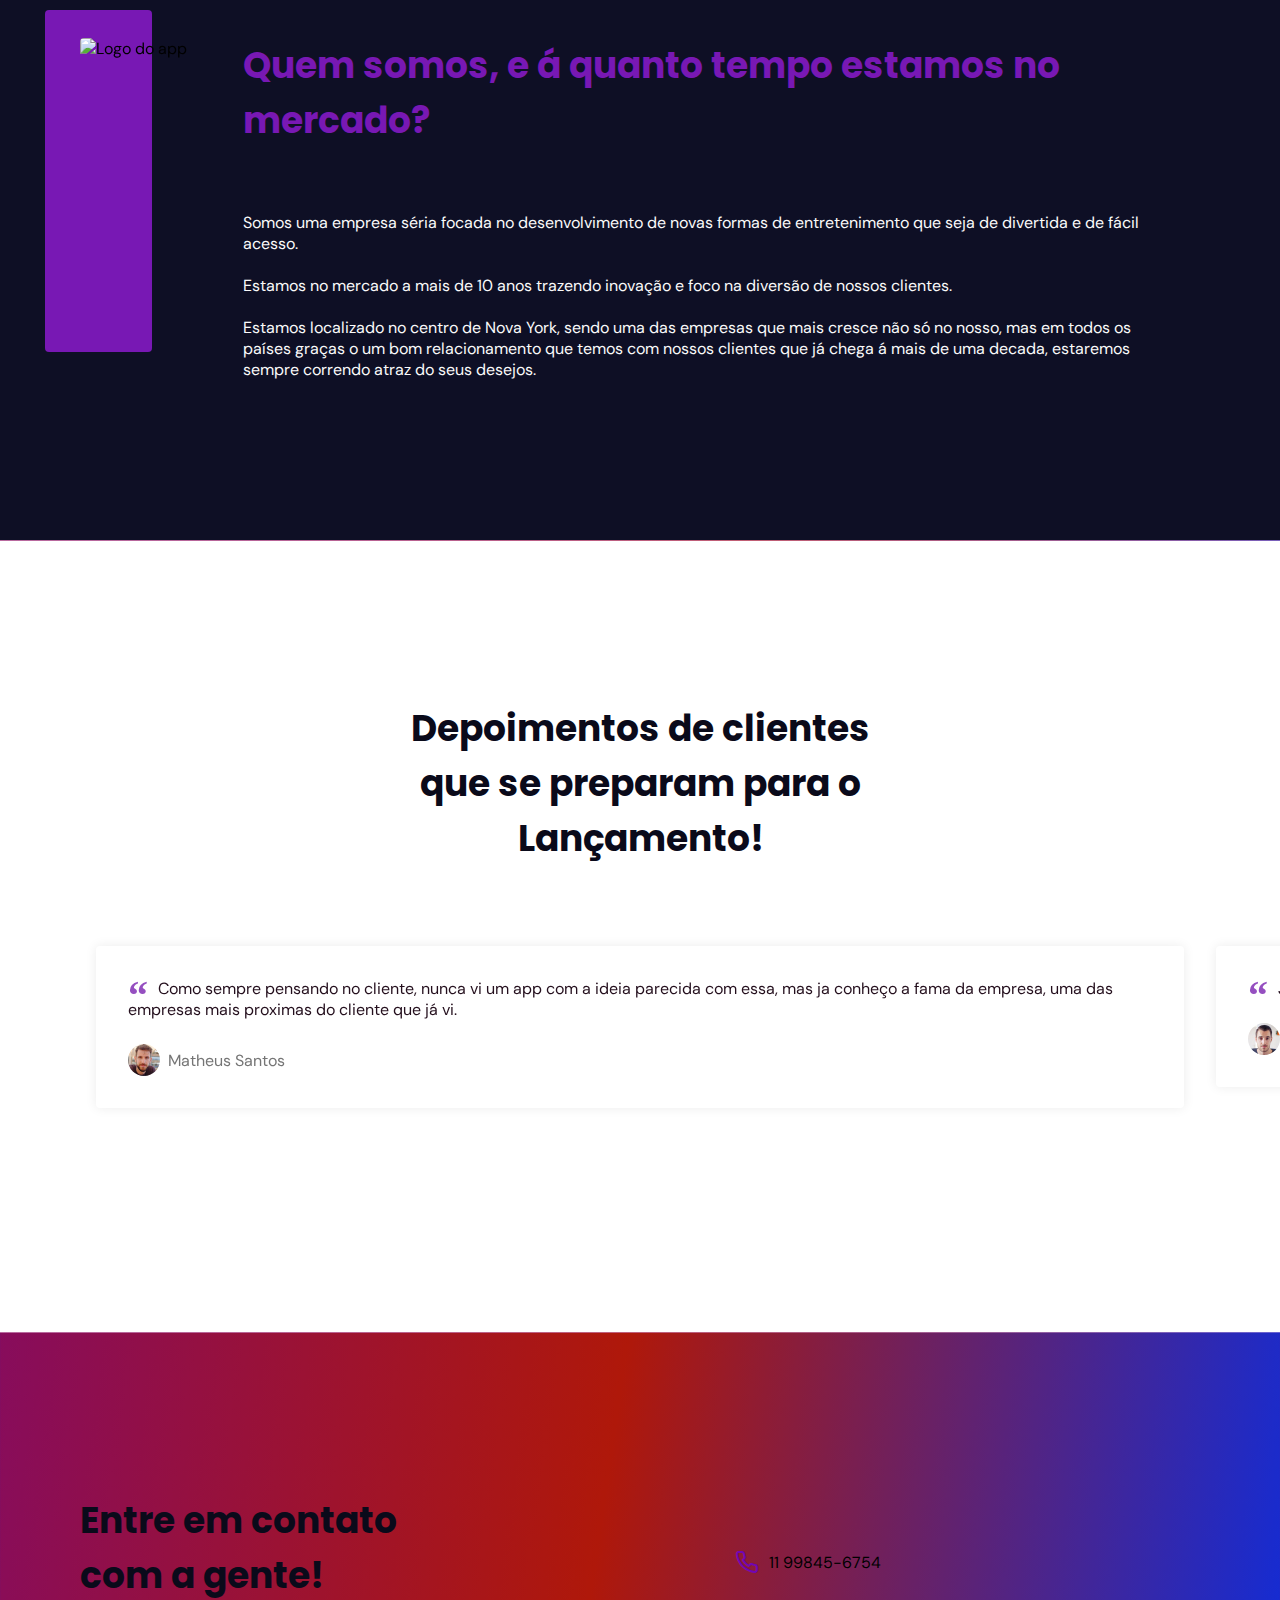
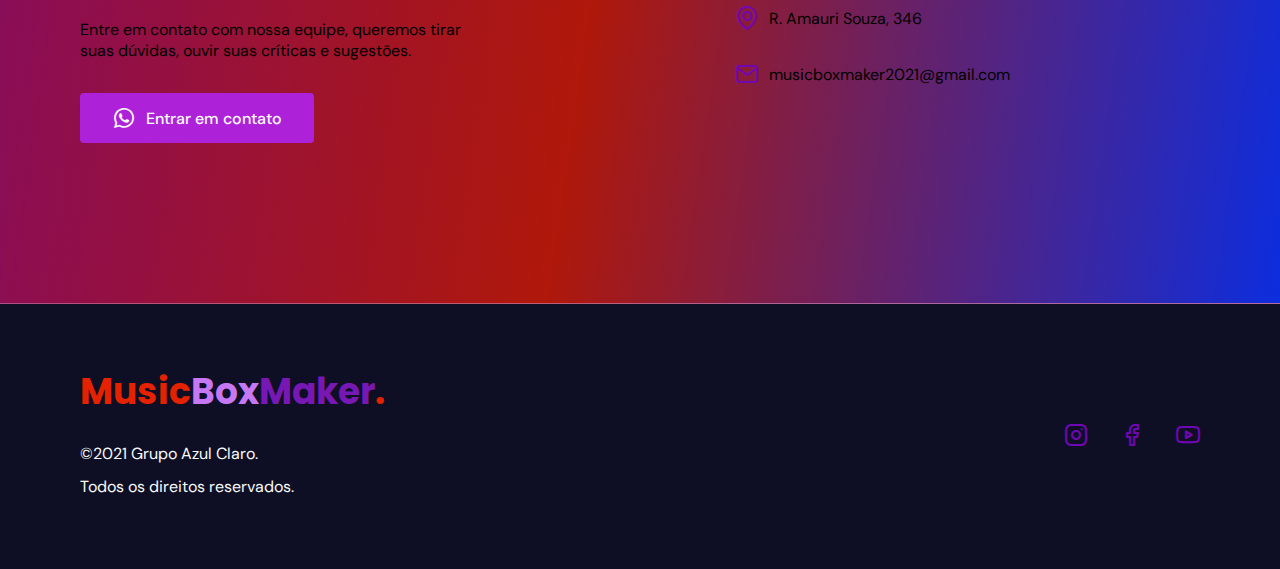
==== commit edd07bde: "Update index.html" ====
--- a/index.html
+++ b/index.html
@@ -108,7 +108,7 @@
             </p>
             <br>
             <p>
-              Clique no <span>Botão</span> a baixo para receber um <span1>E-mail</span1> com a data de lançamento e o <span1>Link</span1> para baixar!
+              Mande uma mensaguem no nosso <span1>E-mail</span1> e clique no <span>Botão</span> a baixo para receber um <span1>E-mail</span1> com a data de lançamento e o <span1>Link</span1> para baixar!
             </p>
             <a class="button" href="https://mail.google.com/mail/u/0/?tab=rm&ogbl#inbox/FMfcgzGlkXrTlRHpFdppXbrtdkRLjrhQ" target="_blank"><i class="icon-mail"></i>Aguardando Lançamento</a>
           </div>
@@ -230,7 +230,7 @@
             <ul class="grid">
               <li><i class="icon-phone"></i> 11 99845-6754</li>
               <li><i class="icon-map-pin"></i> R. Amauri Souza, 346</li>
-              <li><i class="icon-mail"></i> contato@musicboxmaker.com</li>
+              <li><i class="icon-mail"></i> musicboxmaker2021@gmail.com</li>
             </ul>
           </div>
         </div>
